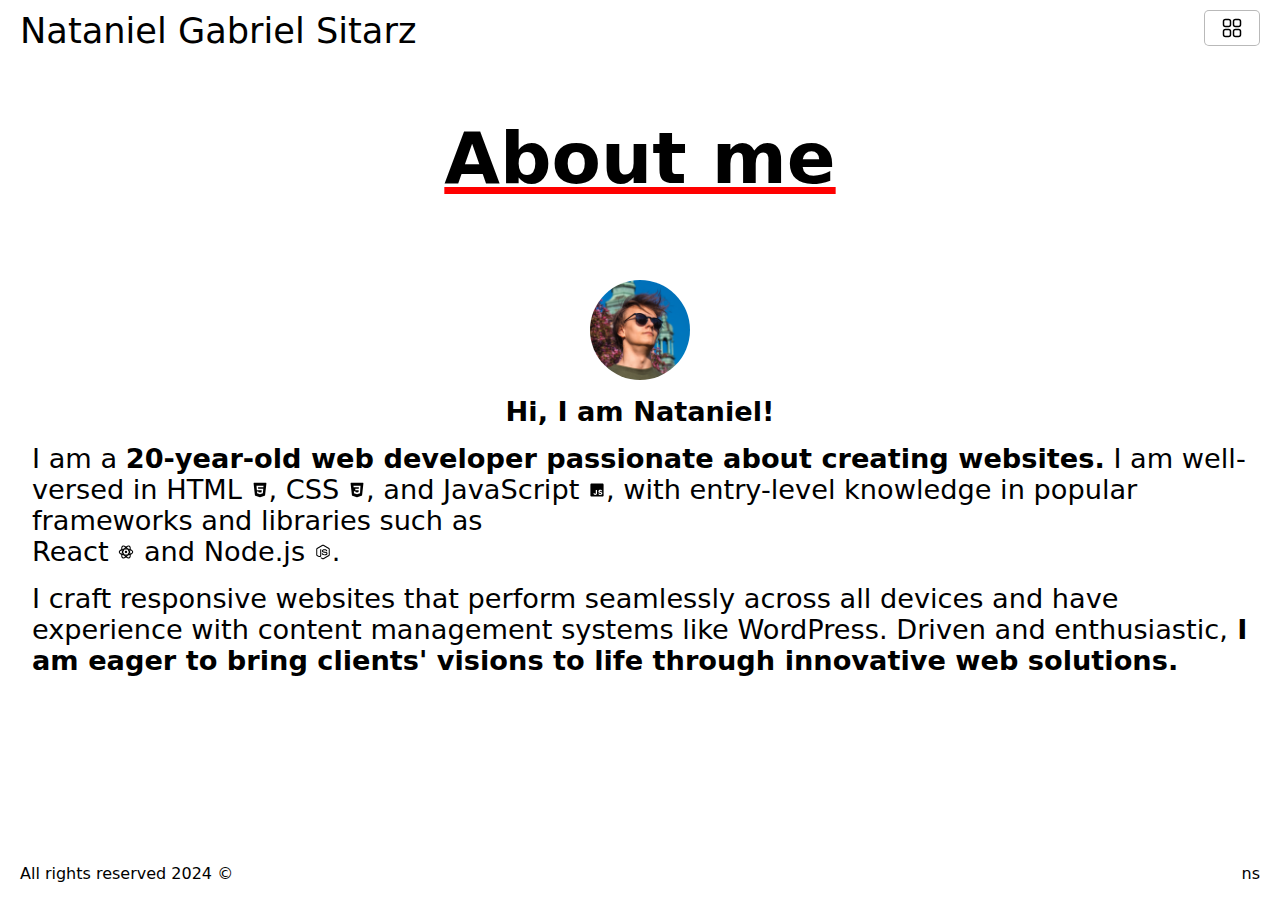
==== t/about-me.html @ 3246355e "feat: Add .htaccess file for removing HTML file extensions and enabling clean URLs" ====
<!DOCTYPE html>
<html lang="en">

<head>
    <meta charset="UTF-8">
    <meta http-equiv="X-UA-Compatible" content="IE=edge">
    <meta name="viewport" content="width=device-width, initial-scale=0.5">
    <title>ns | about me</title>
    <link rel="stylesheet" href="../css/default.css">
    <link rel="stylesheet" href="../css/content.css">
    <link rel="stylesheet" href="../css/mobile.css">
    <link rel="shortcut icon" href="../img/favicon.png" type="image/x-icon">
    <script src="../scripts/main.js"></script>
</head>

<body>
    <div class="fadein">
        <nav class="nav">
            <span class="title-text">Nataniel Gabriel Sitarz</span>
            <a href="../index.html">
                home page
            </a>
            <span>|</span>
            <a href="../t/projects.html">projects</a>
            <span>|</span>
            <a class="this" href="../t/about-me.html">about me</a>
        </nav>
        <nav class="nav-mobile">
            <span class="title-text">Nataniel Gabriel Sitarz</span>
            <button onclick="openMenu()"><img src="../img/menu.svg" alt=""></button>
        </nav>
        <div id="wrapper">
            <div id="menuList">
                <a href="../index.html">home page</a>
                <a href="../t/projects.html">projects</a>
                <a class="this" href="../t/about-me.html">about me</a>
            </div>
            <div id="container">
                <div class="content">
                    <div class="content-left">
                        <p class="content-title"><u><b>About me
                    </b></u></p>
                    </div>
                    <div class="content-right">
                        <img class="avatar" src="../img/avatar.png" alt="photo">
                        <p><b>Hi, I am Nataniel!</b></p>
                        <p class="about">I am a <b>20-year-old web developer passionate about creating websites.</b> I am well-versed in HTML <img src="../img/html.svg" alt="html-icon">, CSS <img src="../img/css.svg" alt="css-icon">, and JavaScript <img src="../img/javascript.svg"
                                alt="javascript-icon">, with entry-level knowledge in popular frameworks and libraries such as <br> React <img src="../img/react.svg" alt="react-icon"> and Node.js <img src="../img/node-js.svg" alt="node-js-icon">.</p>
                        <p>I craft responsive websites that perform seamlessly across all devices and have experience with content management systems like WordPress. Driven and enthusiastic,<b> I am eager to bring clients' visions to life through innovative web solutions.</b></p>
                    </div>
                </div>
            </div>
        </div>
        <div class="footer">
            <span>All rights reserved 2024 ©</span>
            <span>ns</span>
        </div>
    </div>
</body>

</html>
---- css/default.css ----
* {
    margin: 0;
    padding: 0;
    -webkit-user-select: none;
    /* Safari */
    -ms-user-select: none;
    /* IE 10 and IE 11 */
    user-select: none;
    /* Standard syntax */
    box-sizing: border-box;
}

body {
    font-family: system-ui, -apple-system, BlinkMacSystemFont, 'Segoe UI', Roboto, Oxygen, Ubuntu, Cantarell, 'Open Sans', 'Helvetica Neue', sans-serif;
    width: 100vw;
    height: 100vh;
}

@media screen and (min-width: 1281px) {
    .nav {
        display: flex;
        justify-content: flex-start;
        align-items: center;
        background-color: #ffffff;
        padding: 10px 20px;
        gap: 2.4rem;
        height: 6vh;
    }
    .nav-mobile {
        display: none;
    }
    #menuList {
        display: none;
    }
}

a:hover {
    text-decoration: underline;
    text-decoration-color: red;
    text-decoration-thickness: 3px;
    transition: text-decoration-color 0.5s;
}

a,
a:active {
    font-weight: bolder;
    position: relative;
    display: inline-block;
    text-decoration: underline;
    text-decoration-color: transparent;
}

a.this {
    text-decoration: underline;
    text-decoration-color: red;
    font-weight: bolder;
    text-decoration-thickness: 3px;
}

a:visited,
a:link {
    color: black;
}

.title-text {
    font-size: 1.2rem;
    font-weight: normal;
}

.footer {
    display: flex;
    position: absolute;
    bottom: 0;
    left: 0;
    justify-content: space-between;
    align-items: center;
    background-color: #ffffff;
    padding: 10px 20px;
    gap: 2.4rem;
    height: 6vh;
    width: 100%;
    color: black;
}

button {
    display: flex;
    justify-content: center;
    align-items: center;
    background-color: #ffffff;
    border: 1px solid rgba(0, 0, 0, 0.274);
    padding: 5px 15px;
    font-size: 1rem;
    font-weight: bold;
    cursor: pointer;
    border-radius: 5px;
}

button:hover {
    background-color: #e0e0e0;
    border: 1px solid rgba(0, 0, 0, 0.623);
}

.fadein {
    opacity: 0;
    -moz-transition: opacity 1.5s;
    -webkit-transition: opacity 1.5s;
    -o-transition: opacity 1.5s;
    transition: opacity 1.5s;
    width: 100%;
    height: 100%;
}

body.loaded .fadein {
    opacity: 1;
}
---- css/content.css ----
.content-title {
    font-size: 4rem;
    font-weight: light;
    margin-bottom: 1rem;
}

.content {
    display: flex;
    justify-content: flex;
    align-items: center;
    height: 88vh;
    width: 100%;
}

.content-right,
.content-left {
    display: flex;
    flex-direction: column;
    justify-content: center;
    align-items: flex-start;
    width: 50%;
    height: 100%;
    padding: 10rem;
    font-size: 1.2rem;
}

.content-right {
    gap: 1rem;
}

.buttons {
    display: flex;
    justify-content: flex-start;
    align-items: center;
    gap: 1rem;
}

.animated-underline {
    position: relative;
    display: inline-block;
    text-decoration: underline;
    text-decoration-color: red;
}

.animated-underline::after {
    content: '';
    font-weight: bolder;
    position: absolute;
    left: 0;
    bottom: 0;
    height: 100%;
    width: 100%;
    background-color: rgb(255, 0, 0);
    transform-origin: bottom left;
    color: white;
    transition: transform 0.5s;
    transform: scaleX(0);
}

.animated-underline:hover::after {
    content: "VIP SECTOR!";
    transform: scaleX(1);
}

.pad {
    overflow: hidden;
    width: 100%;
    height: 200px;
    border: 1px solid black;
    display: flex;
    justify-content: flex-end;
    align-items: flex-start;
    flex-direction: column;
    padding: 2rem;
    color: white;
    text-shadow: 2px 2px 2px black;
    filter: grayscale(100%);
    transition: transform 0.5s, filter 0.5s;
    cursor: pointer;
}

.pad:hover {
    filter: grayscale(0%);
    transform: scale(1.1);
}

#a-pad {
    background: url('../img/project-1.png');
    background-size: cover;
    background-position: center;
    background-blend-mode: overlay;
}

#b-pad {
    background: url('../img/project-2.png');
    background-size: cover;
    background-position: center;
    background-blend-mode: overlay;
}

#c-pad {
    background: url('../img/project-3.png');
    background-size: cover;
    background-position: center;
    background-blend-mode: overlay;
}

u {
    text-decoration: underline;
    text-decoration-color: red;
}

.avatar {
    width: 100px;
    height: 100px;
    border-radius: 50%;
    object-fit: cover;
}

.about>img {
    width: 18px;
    height: 18px;
}

.rev {
    filter: invert(100%);
}
---- css/mobile.css ----
@media screen and (max-width: 1280px) {
        .wrapper {
            display: flex;
            flex-direction: column;
            justify-content: center;
            align-items: center;
            height: 88vh;
            width: 88vw;
        }
        .content {
            display: flex;
            justify-content: center;
            align-items: center;
            height: 88vh;
            width: 100vw;
            flex-direction: column;
        }
        .content-right,
        .content-left {
            display: flex;
            flex-direction: column;
            justify-content: center;
            align-items: center;
            width: 100%;
            height: auto;
            padding: 2rem;
            font-size: 1.7rem;
        }
        .content-title {
            font-size: 4.5rem;
            font-weight: light;
        }
        .nav-mobile {
            position: absolute;
            top: 0;
            left: 0;
            display: flex;
            justify-content: space-between;
            align-items: flex-start;
            background-color: #ffffff;
            padding: 10px 20px;
            gap: 2.4rem;
            width: 100%;
            height: auto;
            z-index: 100;
        }
        .title-text {
            font-size: 2.2rem;
            font-weight: normal;
        }
        .nav {
            display: none;
        }
        #menuList {
            display: flex;
            visibility: hidden;
            opacity: 0;
            position: absolute;
            width: 100%;
            height: 100%;
            flex-direction: column;
            justify-content: center;
            align-items: center;
            gap: 2rem;
            top: 0;
            left: 0;
            z-index: 10;
            background-color: white;
            font-size: xx-large;
            transition: opacity 0.5s, visibility 0.5s;
        }
        .buttons {
            display: flex;
            justify-content: center;
            align-items: center;
            gap: 1rem;
            transform: scale(2);
            padding: 1rem;
        }
        .animated-underline {
            position: relative;
            display: inline-block;
            text-decoration: underline;
            text-decoration-color: red;
        }
        .animated-underline::after {
            content: '';
            font-weight: bolder;
            position: absolute;
            left: 0;
            bottom: 0;
            height: 100%;
            width: 100%;
            background-color: rgb(255, 0, 0);
            transform-origin: bottom left;
            color: white;
            transition: transform 0.5s;
            transform: scaleX(0);
        }
        .animated-underline:hover::after {
            content: "VIP SECTOR!";
            transform: scaleX(1);
        }
    }
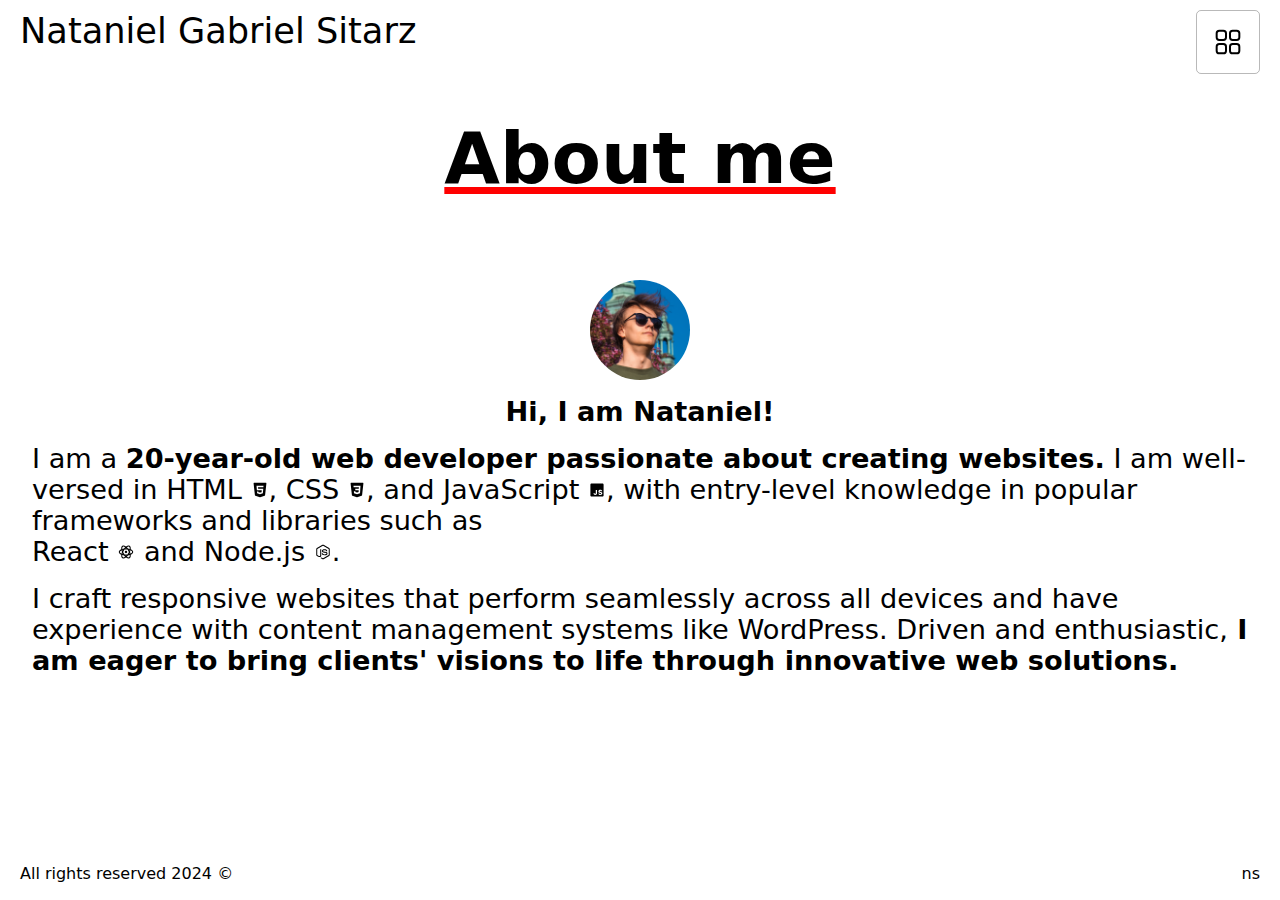
==== commit 355d0721: "chore: Update CSS files for text formatting and mobile styling" ====
--- a/t/about-me.html
+++ b/t/about-me.html
@@ -9,6 +9,7 @@
     <link rel="stylesheet" href="../css/default.css">
     <link rel="stylesheet" href="../css/content.css">
     <link rel="stylesheet" href="../css/mobile.css">
+    <link rel="stylesheet" href="../css/formatting.css">
     <link rel="shortcut icon" href="../img/favicon.png" type="image/x-icon">
     <script src="../scripts/main.js"></script>
 </head>
@@ -17,13 +18,13 @@
     <div class="fadein">
         <nav class="nav">
             <span class="title-text">Nataniel Gabriel Sitarz</span>
-            <a href="../index.html">
+            <a href="../">
                 home page
             </a>
             <span>|</span>
-            <a href="../t/projects.html">projects</a>
+            <a href="../t/projects">projects</a>
             <span>|</span>
-            <a class="this" href="../t/about-me.html">about me</a>
+            <a class="this" href="../t/about-me">about me</a>
         </nav>
         <nav class="nav-mobile">
             <span class="title-text">Nataniel Gabriel Sitarz</span>
@@ -31,9 +32,9 @@
         </nav>
         <div id="wrapper">
             <div id="menuList">
-                <a href="../index.html">home page</a>
-                <a href="../t/projects.html">projects</a>
-                <a class="this" href="../t/about-me.html">about me</a>
+                <a href="../">home page</a>
+                <a href="../t/projects">projects</a>
+                <a class="this" href="../t/about-me">about me</a>
             </div>
             <div id="container">
                 <div class="content">
--- a/css/default.css
+++ b/css/default.css
@@ -32,39 +32,6 @@
     #menuList {
         display: none;
     }
-}
-
-a:hover {
-    text-decoration: underline;
-    text-decoration-color: red;
-    text-decoration-thickness: 3px;
-    transition: text-decoration-color 0.5s;
-}
-
-a,
-a:active {
-    font-weight: bolder;
-    position: relative;
-    display: inline-block;
-    text-decoration: underline;
-    text-decoration-color: transparent;
-}
-
-a.this {
-    text-decoration: underline;
-    text-decoration-color: red;
-    font-weight: bolder;
-    text-decoration-thickness: 3px;
-}
-
-a:visited,
-a:link {
-    color: black;
-}
-
-.title-text {
-    font-size: 1.2rem;
-    font-weight: normal;
 }
 
 .footer {
--- a/css/content.css
+++ b/css/content.css
@@ -103,6 +103,19 @@
     background-size: cover;
     background-position: center;
     background-blend-mode: overlay;
+    position: relative;
+}
+
+#c-pad>span {
+    position: absolute;
+    bottom: 0;
+    right: 0;
+    background-color: red;
+    color: white;
+    padding: 0.5rem;
+    font-size: 0.8rem;
+    font-weight: bolder;
+    text-transform: uppercase;
 }
 
 u {
--- a/css/mobile.css
+++ b/css/mobile.css
@@ -43,6 +43,20 @@
             width: 100%;
             height: auto;
             z-index: 100;
+        }
+        .nav-mobile>button {
+            background-color: transparent;
+            color: #000000;
+            width: 64px;
+            height: 64px;
+        }
+        .nav-mobile>button>img {
+            width: 100%;
+            height: 100%;
+        }
+        .nav-mobile>.title-text {
+            font-size: 2.2rem;
+            font-weight: lighter;
         }
         .title-text {
             font-size: 2.2rem;
--- a/css/formatting.css
+++ b/css/formatting.css
@@ -0,0 +1,32 @@
+.title-text {
+    font-size: 2rem;
+    font-weight: lighter;
+}
+
+a:hover {
+    text-decoration: underline;
+    text-decoration-color: red;
+    text-decoration-thickness: 3px;
+    transition: text-decoration-color 0.5s;
+}
+
+a,
+a:active {
+    font-weight: bolder;
+    position: relative;
+    display: inline-block;
+    text-decoration: underline;
+    text-decoration-color: transparent;
+}
+
+a.this {
+    text-decoration: underline;
+    text-decoration-color: red;
+    font-weight: bolder;
+    text-decoration-thickness: 3px;
+}
+
+a:visited,
+a:link {
+    color: black;
+}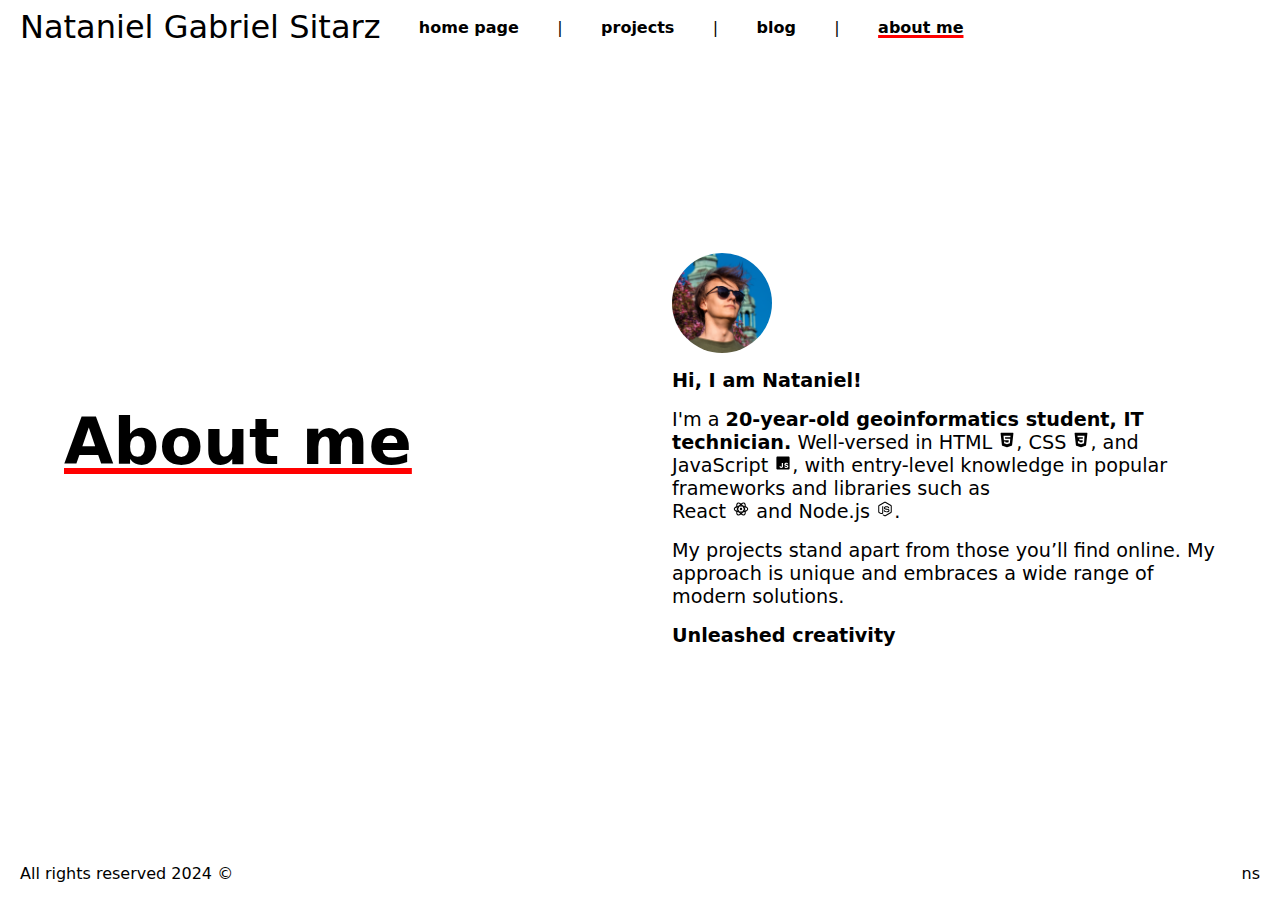
==== commit 66d03518: "Update about-me.html with improved text and added a section on "unleashed creativity" text" ====
--- a/t/about-me.html
+++ b/t/about-me.html
@@ -24,6 +24,8 @@
             <span>|</span>
             <a href="../t/projects">projects</a>
             <span>|</span>
+            <a href="../t/blog">blog</a>
+            <span>|</span>
             <a class="this" href="../t/about-me">about me</a>
         </nav>
         <nav class="nav-mobile">
@@ -34,6 +36,7 @@
             <div id="menuList">
                 <a href="../">home page</a>
                 <a href="../t/projects">projects</a>
+                <a href="../t/blog">blog</a>
                 <a class="this" href="../t/about-me">about me</a>
             </div>
             <div id="container">
@@ -45,9 +48,10 @@
                     <div class="content-right">
                         <img class="avatar" src="../img/avatar.png" alt="photo">
                         <p><b>Hi, I am Nataniel!</b></p>
-                        <p class="about">I am a <b>20-year-old web developer passionate about creating websites.</b> I am well-versed in HTML <img src="../img/html.svg" alt="html-icon">, CSS <img src="../img/css.svg" alt="css-icon">, and JavaScript <img src="../img/javascript.svg"
-                                alt="javascript-icon">, with entry-level knowledge in popular frameworks and libraries such as <br> React <img src="../img/react.svg" alt="react-icon"> and Node.js <img src="../img/node-js.svg" alt="node-js-icon">.</p>
-                        <p>I craft responsive websites that perform seamlessly across all devices and have experience with content management systems like WordPress. Driven and enthusiastic,<b> I am eager to bring clients' visions to life through innovative web solutions.</b></p>
+                        <p class="about">I'm a <b>20-year-old geoinformatics student, IT technician.</b> Well-versed in HTML <img src="../img/html.svg" alt="html-icon">, CSS <img src="../img/css.svg" alt="css-icon">, and JavaScript <img src="../img/javascript.svg" alt="javascript-icon">,
+                            with entry-level knowledge in popular frameworks and libraries such as <br> React <img src="../img/react.svg" alt="react-icon"> and Node.js <img src="../img/node-js.svg" alt="node-js-icon">.</p>
+                        <p>My projects stand apart from those you’ll find online. My approach is unique and embraces a wide range of modern solutions. </p>
+                        <p><b>Unleashed creativity</b></p>
                     </div>
                 </div>
             </div>
--- a/css/default.css
+++ b/css/default.css
@@ -16,29 +16,28 @@
     height: 100vh;
 }
 
-@media screen and (min-width: 1281px) {
-    .nav {
-        display: flex;
-        justify-content: flex-start;
-        align-items: center;
-        background-color: #ffffff;
-        padding: 10px 20px;
-        gap: 2.4rem;
-        height: 6vh;
-    }
-    .nav-mobile {
-        display: none;
-    }
-    #menuList {
-        display: none;
-    }
+.nav {
+    display: flex;
+    justify-content: flex-start;
+    align-items: center;
+    background-color: #ffffff;
+    padding: 10px 20px;
+    gap: 2.4rem;
+    height: 6vh;
+}
+
+.nav-mobile {
+    display: none;
+}
+
+#menuList {
+    display: none;
 }
 
 .footer {
+    position: fixed;
+    bottom: 0;
     display: flex;
-    position: absolute;
-    bottom: 0;
-    left: 0;
     justify-content: space-between;
     align-items: center;
     background-color: #ffffff;
@@ -68,6 +67,7 @@
 }
 
 .fadein {
+    position: relative;
     opacity: 0;
     -moz-transition: opacity 1.5s;
     -webkit-transition: opacity 1.5s;
--- a/css/content.css
+++ b/css/content.css
@@ -6,26 +6,50 @@
 
 .content {
     display: flex;
-    justify-content: flex;
+    justify-content: flex-start;
     align-items: center;
-    height: 88vh;
+    min-height: 88vh;
     width: 100%;
+    padding: 0 2rem;
+    box-sizing: border-box;
+}
+
+.content-projects {
+    display: flex;
+    justify-content: flex-start;
+    align-items: flex-start;
+    min-height: 100vh;
+    width: 100%;
+    padding: 0 2rem;
+}
+
+.content-projects>.content-left {
+    padding-top: 5rem;
+}
+
+.content-projects>.content-right {
+    align-self: center;
 }
 
 .content-right,
 .content-left {
     display: flex;
     flex-direction: column;
-    justify-content: center;
     align-items: flex-start;
     width: 50%;
     height: 100%;
-    padding: 10rem;
+    padding: 2rem;
     font-size: 1.2rem;
 }
 
 .content-right {
     gap: 1rem;
+    justify-content: center;
+}
+
+.content-left {
+    gap: 1rem;
+    justify-content: flex-start;
 }
 
 .buttons {
@@ -53,6 +77,7 @@
     background-color: rgb(255, 0, 0);
     transform-origin: bottom left;
     color: white;
+    font-size: 4rem;
     transition: transform 0.5s;
     transform: scaleX(0);
 }
@@ -63,9 +88,9 @@
 }
 
 .pad {
-    overflow: hidden;
+    overflow: visible;
     width: 100%;
-    height: 200px;
+    height: fit-content;
     border: 1px solid black;
     display: flex;
     justify-content: flex-end;
@@ -89,13 +114,15 @@
     background-size: cover;
     background-position: center;
     background-blend-mode: overlay;
+    position: relative;
 }
 
 #b-pad {
     background: url('../img/project-2.png');
     background-size: cover;
-    background-position: center;
+    background-position: right;
     background-blend-mode: overlay;
+    position: relative;
 }
 
 #c-pad {
@@ -106,16 +133,12 @@
     position: relative;
 }
 
-#c-pad>span {
-    position: absolute;
-    bottom: 0;
-    right: 0;
-    background-color: red;
-    color: white;
-    padding: 0.5rem;
-    font-size: 0.8rem;
-    font-weight: bolder;
-    text-transform: uppercase;
+#d-pad {
+    background: url('../img/project-4.png');
+    background-size: cover;
+    background-position: center;
+    background-blend-mode: overlay;
+    position: relative;
 }
 
 u {
--- a/css/mobile.css
+++ b/css/mobile.css
@@ -1,17 +1,21 @@
-    @media screen and (max-width: 1280px) {
+    @media screen and (max-width: 1260px) {
+        .pad {
+            overflow: visible;
+        }
         .wrapper {
             display: flex;
             flex-direction: column;
             justify-content: center;
             align-items: center;
-            height: 88vh;
+            height: 90vh;
             width: 88vw;
         }
-        .content {
+        .content,
+        .content-projects {
             display: flex;
             justify-content: center;
             align-items: center;
-            height: 88vh;
+            min-height: 80vh;
             width: 100vw;
             flex-direction: column;
         }
@@ -23,12 +27,12 @@
             align-items: center;
             width: 100%;
             height: auto;
-            padding: 2rem;
+            padding: 1rem;
             font-size: 1.7rem;
         }
         .content-title {
             font-size: 4.5rem;
-            font-weight: light;
+            font-weight: 300;
         }
         .nav-mobile {
             position: absolute;
@@ -96,6 +100,8 @@
             display: inline-block;
             text-decoration: underline;
             text-decoration-color: red;
+            font-weight: bolder;
+            font-size: 4rem;
         }
         .animated-underline::after {
             content: '';
@@ -110,6 +116,7 @@
             color: white;
             transition: transform 0.5s;
             transform: scaleX(0);
+            font-size: 4rem;
         }
         .animated-underline:hover::after {
             content: "VIP SECTOR!";
--- a/css/formatting.css
+++ b/css/formatting.css
@@ -29,4 +29,16 @@
 a:visited,
 a:link {
     color: black;
+}
+
+div.pad>span {
+    position: absolute;
+    bottom: 0;
+    right: 0;
+    background-color: red;
+    color: white;
+    padding: 0.5rem;
+    font-size: 0.8rem;
+    font-weight: bolder;
+    text-transform: uppercase;
 }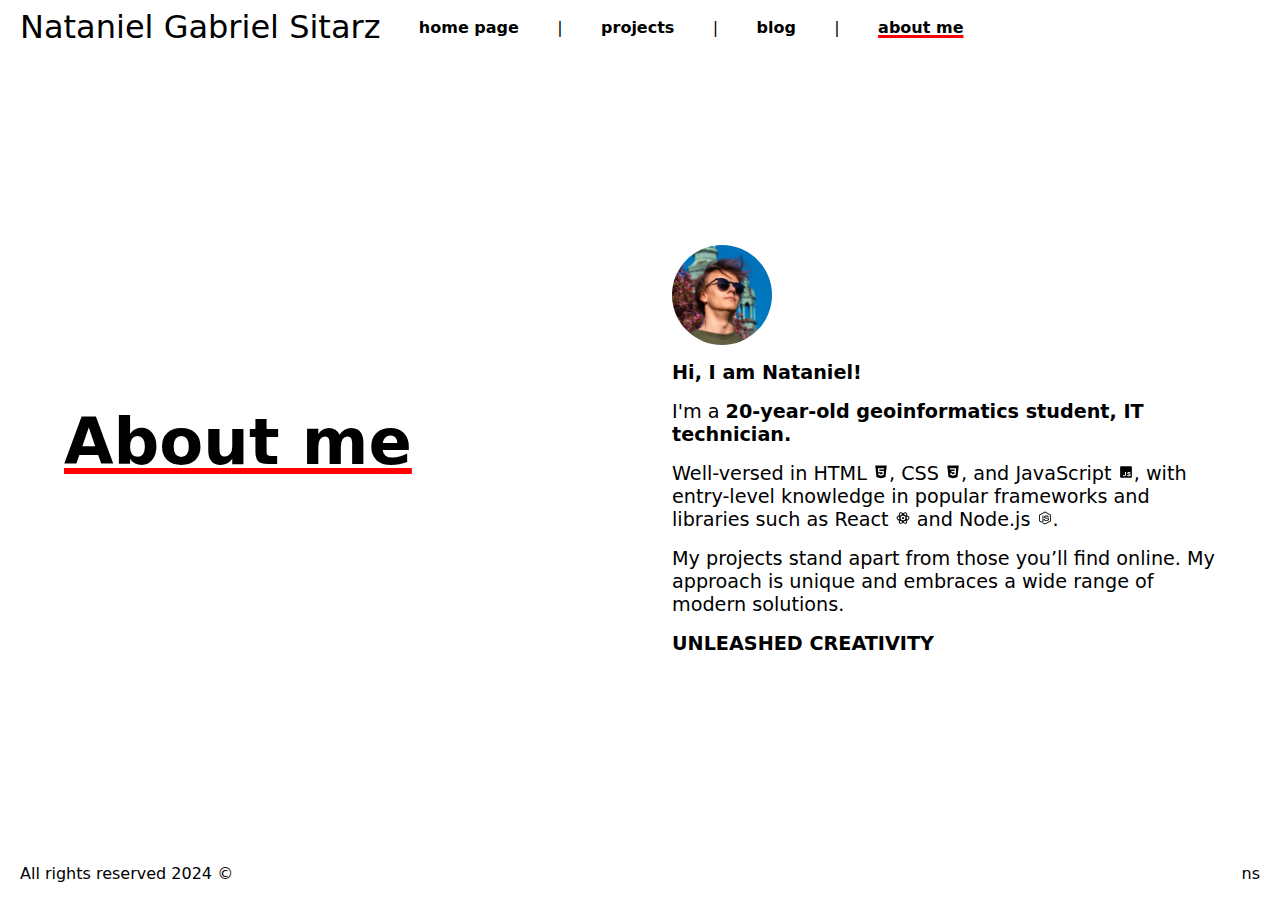
==== commit d5f7ead4: "Update about-me.html with improved text and added a section on "unleashed creativity"" ====
--- a/t/about-me.html
+++ b/t/about-me.html
@@ -48,10 +48,11 @@
                     <div class="content-right">
                         <img class="avatar" src="../img/avatar.png" alt="photo">
                         <p><b>Hi, I am Nataniel!</b></p>
-                        <p class="about">I'm a <b>20-year-old geoinformatics student, IT technician.</b> Well-versed in HTML <img src="../img/html.svg" alt="html-icon">, CSS <img src="../img/css.svg" alt="css-icon">, and JavaScript <img src="../img/javascript.svg" alt="javascript-icon">,
-                            with entry-level knowledge in popular frameworks and libraries such as <br> React <img src="../img/react.svg" alt="react-icon"> and Node.js <img src="../img/node-js.svg" alt="node-js-icon">.</p>
+                        <p class="about">I'm a <b>20-year-old geoinformatics student, IT technician.</b></p>
+                        <p>Well-versed in HTML <img src="../img/html.svg" alt="html-icon">, CSS <img src="../img/css.svg" alt="css-icon">, and JavaScript <img src="../img/javascript.svg" alt="javascript-icon">, with entry-level knowledge in popular frameworks
+                            and libraries such as React <img src="../img/react.svg" alt="react-icon"> and Node.js <img src="../img/node-js.svg" alt="node-js-icon">.</p>
                         <p>My projects stand apart from those you’ll find online. My approach is unique and embraces a wide range of modern solutions. </p>
-                        <p><b>Unleashed creativity</b></p>
+                        <p><b>UNLEASHED CREATIVITY</b></p>
                     </div>
                 </div>
             </div>
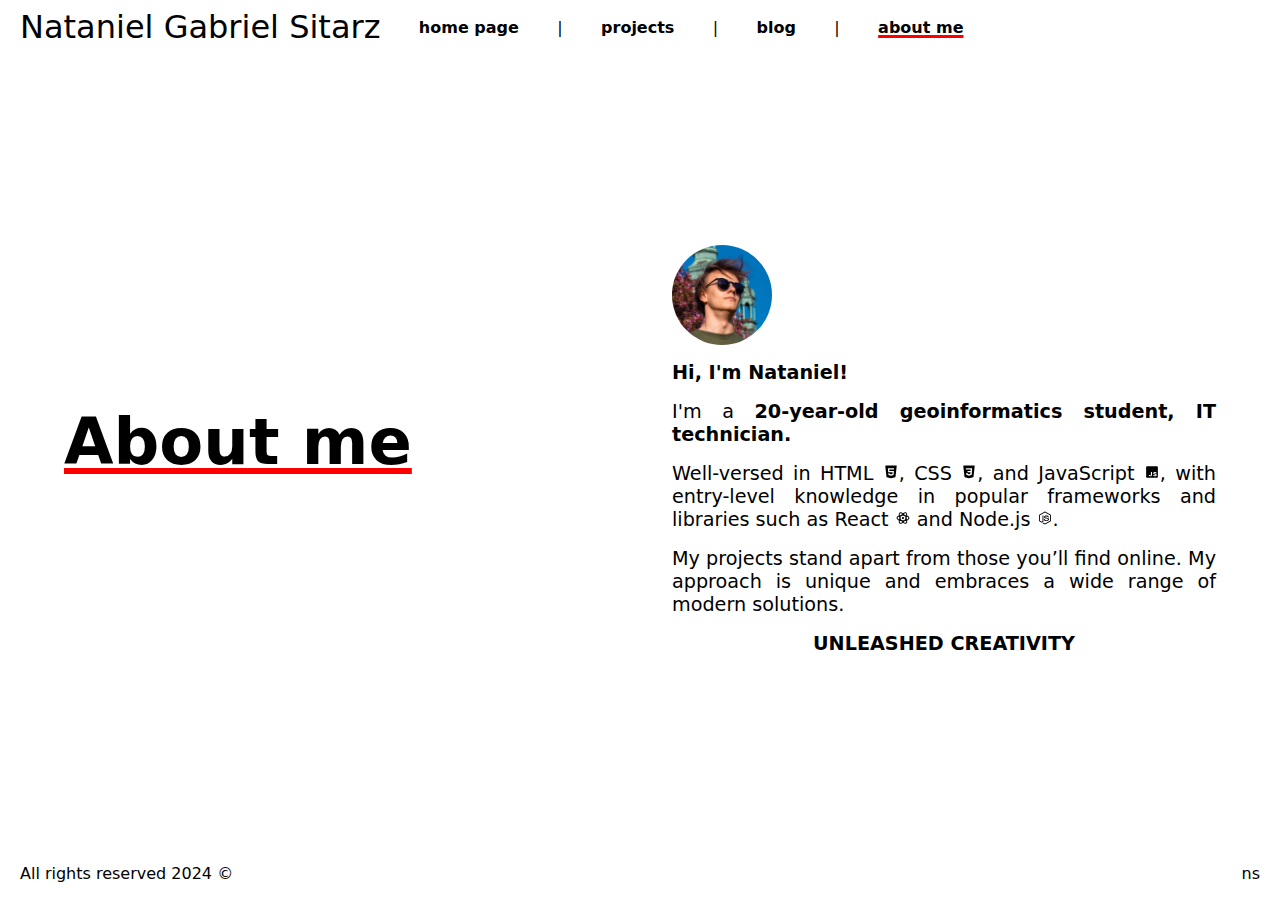
==== commit 19f3cafe: "Adjust alignment and width of content in mobile view" ====
--- a/t/about-me.html
+++ b/t/about-me.html
@@ -47,12 +47,14 @@
                     </div>
                     <div class="content-right">
                         <img class="avatar" src="../img/avatar.png" alt="photo">
-                        <p><b>Hi, I am Nataniel!</b></p>
-                        <p class="about">I'm a <b>20-year-old geoinformatics student, IT technician.</b></p>
-                        <p>Well-versed in HTML <img src="../img/html.svg" alt="html-icon">, CSS <img src="../img/css.svg" alt="css-icon">, and JavaScript <img src="../img/javascript.svg" alt="javascript-icon">, with entry-level knowledge in popular frameworks
-                            and libraries such as React <img src="../img/react.svg" alt="react-icon"> and Node.js <img src="../img/node-js.svg" alt="node-js-icon">.</p>
-                        <p>My projects stand apart from those you’ll find online. My approach is unique and embraces a wide range of modern solutions. </p>
-                        <p><b>UNLEASHED CREATIVITY</b></p>
+                        <p><b>Hi, I'm Nataniel!</b></p>
+                        <div class="about">
+                            <p>I'm a <b>20-year-old geoinformatics student, IT technician.</b></p>
+                            <p>Well-versed in HTML <img src="../img/html.svg" alt="html-icon">, CSS <img src="../img/css.svg" alt="css-icon">, and JavaScript <img src="../img/javascript.svg" alt="javascript-icon">, with entry-level knowledge in popular frameworks
+                                and libraries such as React <img src="../img/react.svg" alt="react-icon"> and Node.js <img src="../img/node-js.svg" alt="node-js-icon">.</p>
+                            <p>My projects stand apart from those you’ll find online. My approach is unique and embraces a wide range of modern solutions. </p>
+                            <p><b>UNLEASHED CREATIVITY</b></p>
+                        </div>
                     </div>
                 </div>
             </div>
--- a/css/default.css
+++ b/css/default.css
@@ -18,6 +18,9 @@
 
 .nav {
     display: flex;
+    position: sticky;
+    top: 0;
+    width: 100%;
     justify-content: flex-start;
     align-items: center;
     background-color: #ffffff;
--- a/css/content.css
+++ b/css/content.css
@@ -4,23 +4,60 @@
     margin-bottom: 1rem;
 }
 
+.content-title-home {
+    font-size: 4rem;
+    font-weight: bolder;
+    margin-bottom: 1rem;
+}
+
 .content {
     display: flex;
-    justify-content: flex-start;
+    justify-content: center;
     align-items: center;
     min-height: 88vh;
     width: 100%;
     padding: 0 2rem;
-    box-sizing: border-box;
+}
+
+.content-home {
+    display: flex;
+    justify-content: center;
+    align-items: center;
+    min-height: fit-content;
+    width: 100%;
+    padding: 0 2rem;
+    flex-direction: column;
+    text-align: center;
 }
 
 .content-projects {
     display: flex;
     justify-content: flex-start;
     align-items: flex-start;
-    min-height: 100vh;
-    width: 100%;
-    padding: 0 2rem;
+    min-height: fit-content;
+    width: 100%;
+    padding: 0 2rem;
+}
+
+.content-blog {
+    display: flex;
+    justify-content: flex-start;
+    align-items: flex-start;
+    min-height: fit-content;
+    width: 100%;
+    padding: 0 2rem;
+    flex-direction: column;
+}
+
+.content-blog>.content-right {
+    display: flex;
+    justify-content: center;
+    align-items: center;
+    width: 100%;
+    height: 100%;
+    padding: 2rem;
+    flex-direction: row;
+    align-self: center;
 }
 
 .content-projects>.content-left {
@@ -83,7 +120,7 @@
 }
 
 .animated-underline:hover::after {
-    content: "VIP SECTOR!";
+    content: "UNSTABLE";
     transform: scaleX(1);
 }
 
--- a/css/mobile.css
+++ b/css/mobile.css
@@ -2,21 +2,17 @@
         .pad {
             overflow: visible;
         }
-        .wrapper {
-            display: flex;
-            flex-direction: column;
-            justify-content: center;
-            align-items: center;
-            height: 90vh;
-            width: 88vw;
-        }
         .content,
-        .content-projects {
+        .content-projects,
+        .content-blog {
             display: flex;
             justify-content: center;
             align-items: center;
-            min-height: 80vh;
+            margin: 0 auto;
             width: 100vw;
+            flex-direction: column;
+        }
+        .content-blog>.content-right {
             flex-direction: column;
         }
         .content-right,
@@ -34,8 +30,12 @@
             font-size: 4.5rem;
             font-weight: 300;
         }
+        .content-title-home {
+            font-size: 4.5rem;
+            font-weight: bolder;
+        }
         .nav-mobile {
-            position: absolute;
+            position: sticky;
             top: 0;
             left: 0;
             display: flex;
@@ -119,7 +119,7 @@
             font-size: 4rem;
         }
         .animated-underline:hover::after {
-            content: "VIP SECTOR!";
+            content: "UNSTABLE";
             transform: scaleX(1);
         }
     }--- a/css/formatting.css
+++ b/css/formatting.css
@@ -41,4 +41,12 @@
     font-size: 0.8rem;
     font-weight: bolder;
     text-transform: uppercase;
+}
+
+.about {
+    display: flex;
+    flex-direction: column;
+    align-items: center;
+    gap: 1rem;
+    text-align: justify;
 }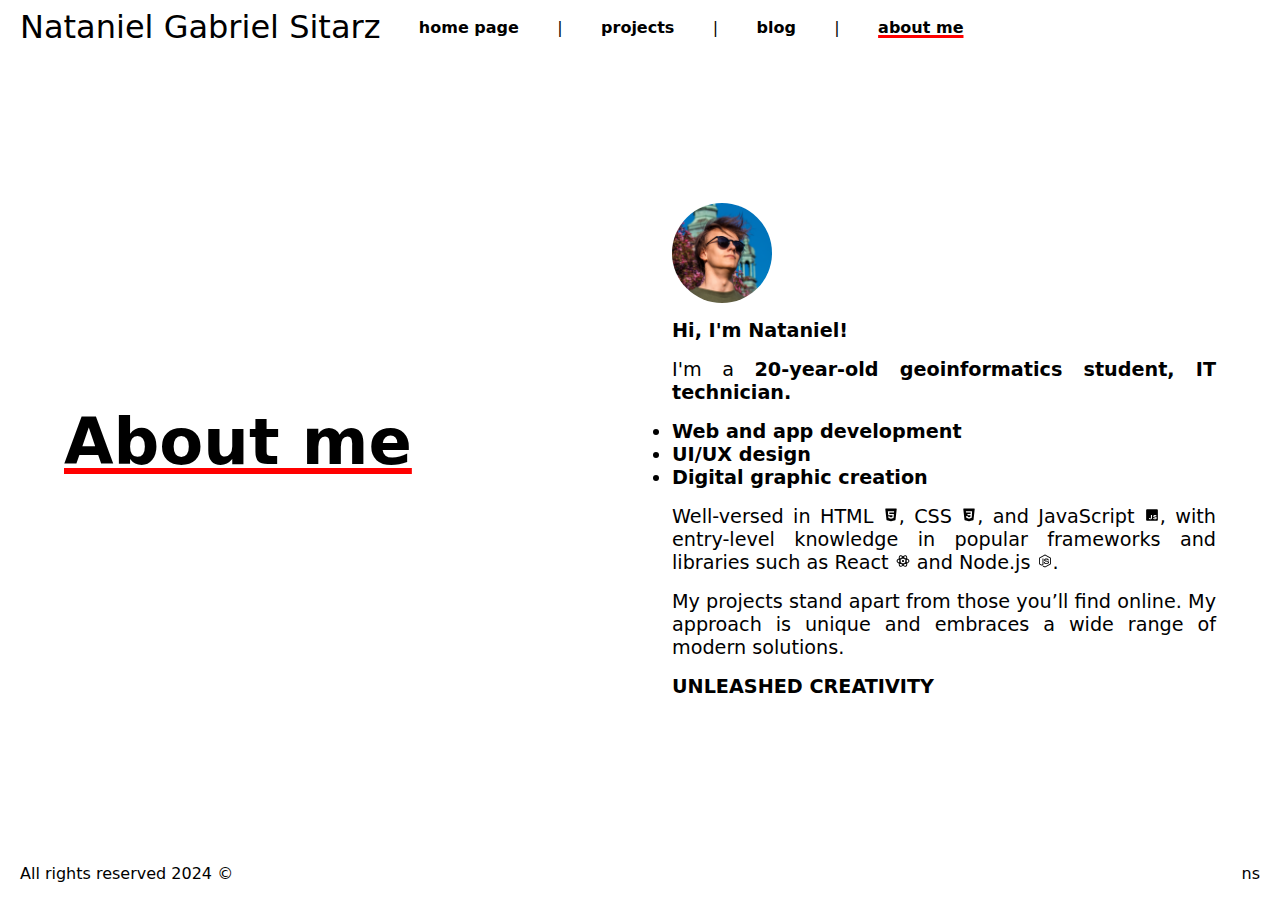
==== commit 31a5616f: "Refactor mobile CSS to update graphics section in t/graphics-section.html" ====
--- a/t/about-me.html
+++ b/t/about-me.html
@@ -50,6 +50,11 @@
                         <p><b>Hi, I'm Nataniel!</b></p>
                         <div class="about">
                             <p>I'm a <b>20-year-old geoinformatics student, IT technician.</b></p>
+                            <ul><b>
+                                <li>Web and app development</li>
+                                <li>UI/UX design </li>
+                                <li>Digital graphic creation</li>
+                            </b></ul>
                             <p>Well-versed in HTML <img src="../img/html.svg" alt="html-icon">, CSS <img src="../img/css.svg" alt="css-icon">, and JavaScript <img src="../img/javascript.svg" alt="javascript-icon">, with entry-level knowledge in popular frameworks
                                 and libraries such as React <img src="../img/react.svg" alt="react-icon"> and Node.js <img src="../img/node-js.svg" alt="node-js-icon">.</p>
                             <p>My projects stand apart from those you’ll find online. My approach is unique and embraces a wide range of modern solutions. </p>
@@ -59,10 +64,10 @@
                 </div>
             </div>
         </div>
-        <div class="footer">
-            <span>All rights reserved 2024 ©</span>
-            <span>ns</span>
-        </div>
+    </div>
+    <div class="footer">
+        <span>All rights reserved 2024 ©</span>
+        <span>ns</span>
     </div>
 </body>
 
--- a/css/default.css
+++ b/css/default.css
@@ -8,6 +8,7 @@
     user-select: none;
     /* Standard syntax */
     box-sizing: border-box;
+    -webkit-font-smoothing: subpixel-antialiased;
 }
 
 body {
@@ -27,6 +28,7 @@
     padding: 10px 20px;
     gap: 2.4rem;
     height: 6vh;
+    z-index: 100;
 }
 
 .nav-mobile {
@@ -49,6 +51,7 @@
     height: 6vh;
     width: 100%;
     color: black;
+    z-index: 100;
 }
 
 button {
--- a/css/content.css
+++ b/css/content.css
@@ -28,6 +28,7 @@
     padding: 0 2rem;
     flex-direction: column;
     text-align: center;
+    gap: 1rem;
 }
 
 .content-projects {
@@ -58,10 +59,6 @@
     padding: 2rem;
     flex-direction: row;
     align-self: center;
-}
-
-.content-projects>.content-left {
-    padding-top: 5rem;
 }
 
 .content-projects>.content-right {
@@ -114,7 +111,6 @@
     background-color: rgb(255, 0, 0);
     transform-origin: bottom left;
     color: white;
-    font-size: 4rem;
     transition: transform 0.5s;
     transform: scaleX(0);
 }
@@ -124,7 +120,8 @@
     transform: scaleX(1);
 }
 
-.pad {
+.pad,
+.placeholder-pad {
     overflow: visible;
     width: 100%;
     height: fit-content;
@@ -136,46 +133,62 @@
     padding: 2rem;
     color: white;
     text-shadow: 2px 2px 2px black;
+    position: relative;
+    cursor: pointer;
+    backface-visibility: hidden;
+}
+
+.placeholder-pad {
+    background: url('../img/placeholder.png');
+}
+
+div[id*='-pad'],
+.placeholder-pad {
     filter: grayscale(100%);
-    transition: transform 0.5s, filter 0.5s;
-    cursor: pointer;
-}
-
-.pad:hover {
+    transition: transform 0.5s, background-size 0.5s, filter 0.5s;
+    background-size: 100%;
+    background-position: center;
+    background-blend-mode: overlay;
+    position: relative;
+}
+
+div[id*='pad']:hover,
+.placeholder-pad:hover {
+    transform: translateX(0.75rem);
     filter: grayscale(0%);
-    transform: scale(1.1);
+    z-index: 99;
+    background-size: 105%;
+}
+
+#a-pad:hover,
+#b-pad:hover,
+#c-pad:hover,
+#d-pad:hover {
+    background-size: 105%;
 }
 
 #a-pad {
     background: url('../img/project-1.png');
-    background-size: cover;
-    background-position: center;
-    background-blend-mode: overlay;
-    position: relative;
+    background-size: 100%;
+    background-position: center;
 }
 
 #b-pad {
     background: url('../img/project-2.png');
-    background-size: cover;
+    background-size: 100%;
     background-position: right;
-    background-blend-mode: overlay;
-    position: relative;
 }
 
 #c-pad {
     background: url('../img/project-3.png');
-    background-size: cover;
-    background-position: center;
-    background-blend-mode: overlay;
-    position: relative;
+    background-size: 100%;
+    background-position: center;
 }
 
 #d-pad {
     background: url('../img/project-4.png');
-    background-size: cover;
-    background-position: center;
-    background-blend-mode: overlay;
-    position: relative;
+    background-size: 100%;
+    background-position: center;
 }
 
 u {
@@ -195,6 +208,15 @@
     height: 18px;
 }
 
+.project-icons {
+    display: flex;
+    justify-content: flex-start;
+    align-items: flex-start;
+    gap: 0.4rem;
+}
+
 .rev {
     filter: invert(100%);
+    width: 18px;
+    height: 18px;
 }--- a/css/mobile.css
+++ b/css/mobile.css
@@ -1,15 +1,27 @@
-    @media screen and (max-width: 1260px) {
+    @media screen and (max-width: 960px) {
+        body {
+            height: 100dvh;
+        }
         .pad {
             overflow: visible;
         }
-        .content,
-        .content-projects,
-        .content-blog {
+        .content {
             display: flex;
             justify-content: center;
             align-items: center;
             margin: 0 auto;
             width: 100vw;
+            min-height: 88dvh;
+            flex-direction: column;
+        }
+        .content-projects,
+        .content-blog {
+            display: flex;
+            justify-content: flex-start;
+            align-items: center;
+            margin: 2rem auto;
+            width: 100vw;
+            min-height: 88dvh;
             flex-direction: column;
         }
         .content-blog>.content-right {
@@ -101,7 +113,6 @@
             text-decoration: underline;
             text-decoration-color: red;
             font-weight: bolder;
-            font-size: 4rem;
         }
         .animated-underline::after {
             content: '';
@@ -116,10 +127,8 @@
             color: white;
             transition: transform 0.5s;
             transform: scaleX(0);
-            font-size: 4rem;
         }
         .animated-underline:hover::after {
             content: "UNSTABLE";
-            transform: scaleX(1);
         }
     }--- a/css/formatting.css
+++ b/css/formatting.css
@@ -46,7 +46,7 @@
 .about {
     display: flex;
     flex-direction: column;
-    align-items: center;
+    align-items: flex-start;
     gap: 1rem;
     text-align: justify;
 }